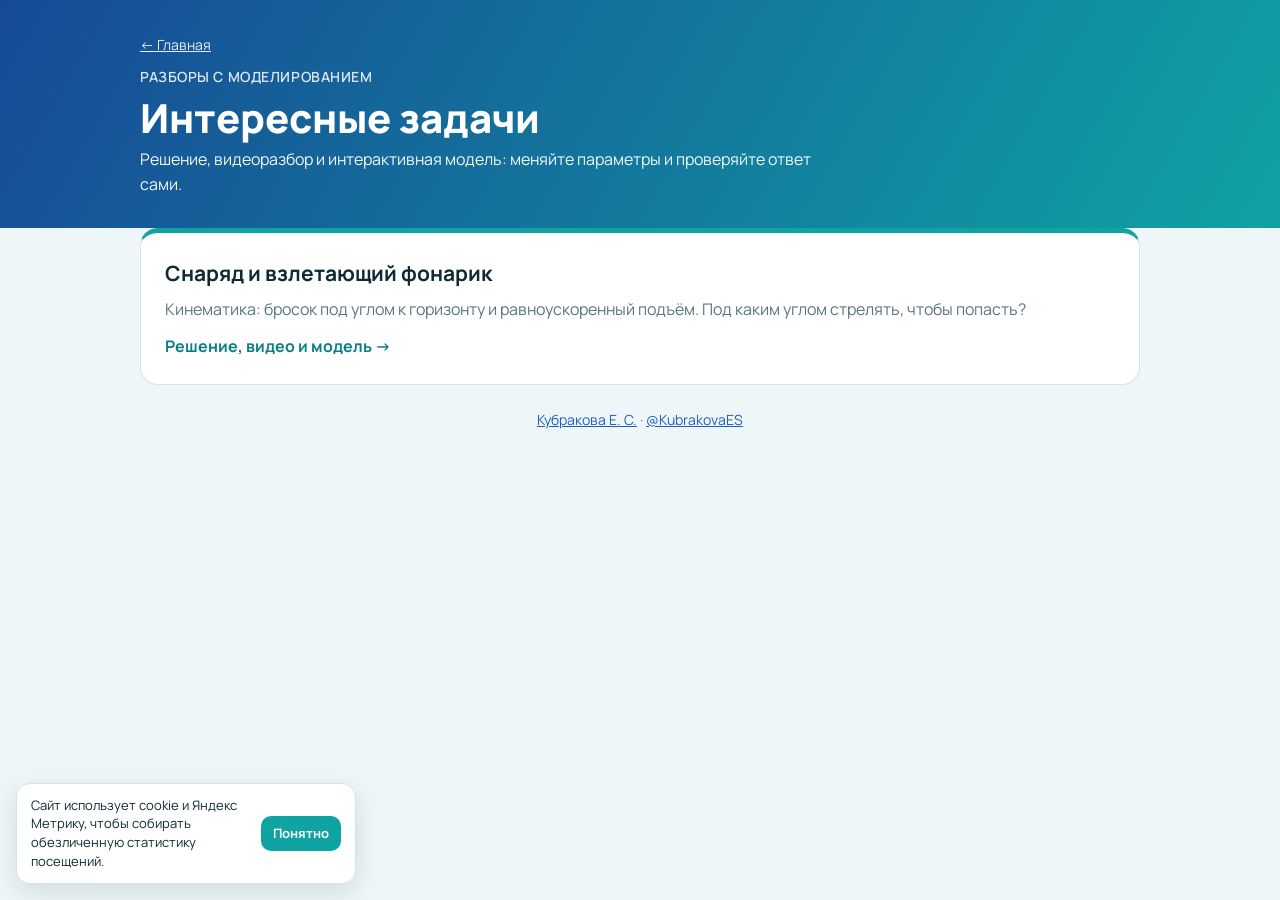
==== zadachi/index.html @ a11c0caa "Личная страница, раздел «Интересные задачи» и модель «Снаряд и фонарик» Co-authored-by: Perplexity <" ====
<!doctype html><html lang="ru"><head><meta charset="utf-8"><meta name="viewport" content="width=device-width,initial-scale=1">
<title>Интересные задачи по физике — Кубракова Е. С.</title>
<link rel="preconnect" href="https://fonts.googleapis.com"><link rel="preconnect" href="https://fonts.gstatic.com" crossorigin>
<link href="https://fonts.googleapis.com/css2?family=Manrope:wght@400;500;600;700;800&display=swap" rel="stylesheet"><link rel="stylesheet" href="../assets/site.css"><script src="../assets/metrika.js"></script></head><body><noscript><div><img src="https://mc.yandex.ru/watch/114669607" style="position:absolute;left:-9999px" alt=""></div></noscript>
<header class="top"><div class="wrap"><nav class="crumbs"><a href="../">← Главная</a></nav><div class="kicker">Разборы с моделированием</div>
<h1>Интересные задачи</h1><p>Решение, видеоразбор и интерактивная модель: меняйте параметры и проверяйте ответ сами.</p></div></header>
<main class="wrap"><div class="grid2">
<a class="big-link" href="fonarik.html"><b>Снаряд и взлетающий фонарик</b><span>Кинематика: бросок под углом к горизонту и равноускоренный подъём. Под каким углом стрелять, чтобы попасть?</span><em>Решение, видео и модель →</em></a>
</div></main>
<footer><a href="../">Кубракова Е. С.</a> · <a href="https://t.me/KubrakovaES">@KubrakovaES</a></footer></body></html>
---- assets/site.css ----
:root{--bg:#eef6f7;--surface:#fff;--ink:#0f2a33;--muted:#5b7680;--line:#d3e4e8;--teal:#0fa3a3;--teal-d:#0b7f84;--blue:#1f5fbf;--blue-d:#174a96;--ok:#138a5b;--ok-bg:#e3f5ec;--bad:#c23b3b;--bad-bg:#fbe9e9}
*{box-sizing:border-box}body{margin:0;background:var(--bg);color:var(--ink);font:16px/1.6 Manrope,system-ui,sans-serif}
a{color:var(--blue)}.wrap{max-width:1040px;margin:0 auto;padding:0 20px}
header.top{background:linear-gradient(120deg,var(--blue-d),var(--teal));color:#fff;padding:34px 0 30px}
header.top .kicker{opacity:.85;font-size:14px;font-weight:600;letter-spacing:.04em;text-transform:uppercase}
header.top h1{margin:6px 0 4px;font-size:clamp(26px,4vw,40px);line-height:1.15;font-weight:800}
header.top p{margin:6px 0 0;max-width:680px;opacity:.95}
nav.crumbs{font-size:14px;margin-bottom:10px}nav.crumbs a{color:#fff;opacity:.9}
main{padding:28px 0 50px}
.card{background:var(--surface);border:1px solid var(--line);border-radius:18px;padding:24px;margin-bottom:22px;box-shadow:0 6px 20px rgba(15,42,51,.05)}
.card h2{margin:0 0 12px;font-size:23px}
.grid2{display:grid;grid-template-columns:repeat(auto-fit,minmax(280px,1fr));gap:20px}
.big-link{display:block;text-decoration:none;color:var(--ink);background:var(--surface);border:1px solid var(--line);border-radius:18px;padding:24px;border-top:5px solid var(--teal);transition:.15s}
.big-link:hover{transform:translateY(-3px);box-shadow:0 10px 26px rgba(15,42,51,.12)}
.big-link b{display:block;font-size:21px;margin-bottom:6px}.big-link span{color:var(--muted)}.big-link em{display:block;margin-top:12px;color:var(--teal-d);font-style:normal;font-weight:700}
.big-link.blue{border-top-color:var(--blue)}.big-link.blue em{color:var(--blue)}
.btn{display:inline-flex;align-items:center;gap:8px;border:0;border-radius:12px;padding:10px 16px;font:inherit;font-weight:700;background:var(--teal);color:#fff;text-decoration:none;cursor:pointer}
.btn:hover{background:var(--teal-d)}.btn.alt{background:#e6f3f5;color:var(--teal-d)}.btn.alt:hover{background:#d4ecef}.btn.blue{background:var(--blue)}
.tags{display:flex;flex-wrap:wrap;gap:8px;margin:12px 0}.tags span{background:#e6f3f5;color:var(--teal-d);border-radius:999px;padding:4px 12px;font-size:14px;font-weight:600}
.video{position:relative;padding-top:56.25%;border-radius:14px;overflow:hidden;background:#0f2a33}.video iframe{position:absolute;inset:0;width:100%;height:100%;border:0}
.answer{background:var(--ok-bg);border-left:5px solid var(--ok);border-radius:12px;padding:12px 16px;font-weight:600}
.sim{display:grid;grid-template-columns:1fr 280px;gap:18px}@media(max-width:820px){.sim{grid-template-columns:1fr}}
canvas{width:100%;height:auto;border:1px solid var(--line);border-radius:14px;background:#f7fbfc;display:block}
.ctrl label{display:block;font-weight:700;margin:10px 0 2px}.ctrl input[type=range]{width:100%;accent-color:var(--teal)}
.row{display:flex;flex-wrap:wrap;gap:8px;margin-top:12px}
.status{margin-top:14px;padding:10px 12px;border-radius:12px;background:#eef6f7;font-size:15px}.status.hit{background:var(--ok-bg);color:var(--ok);font-weight:700}.status.miss{background:var(--bad-bg);color:var(--bad)}
.readout{font-variant-numeric:tabular-nums;font-size:14px;color:var(--muted);margin-top:8px}
details{border-top:1px solid var(--line);padding:10px 0}summary{cursor:pointer;font-weight:700}
footer{color:var(--muted);font-size:14px;text-align:center;padding:24px 0 40px}
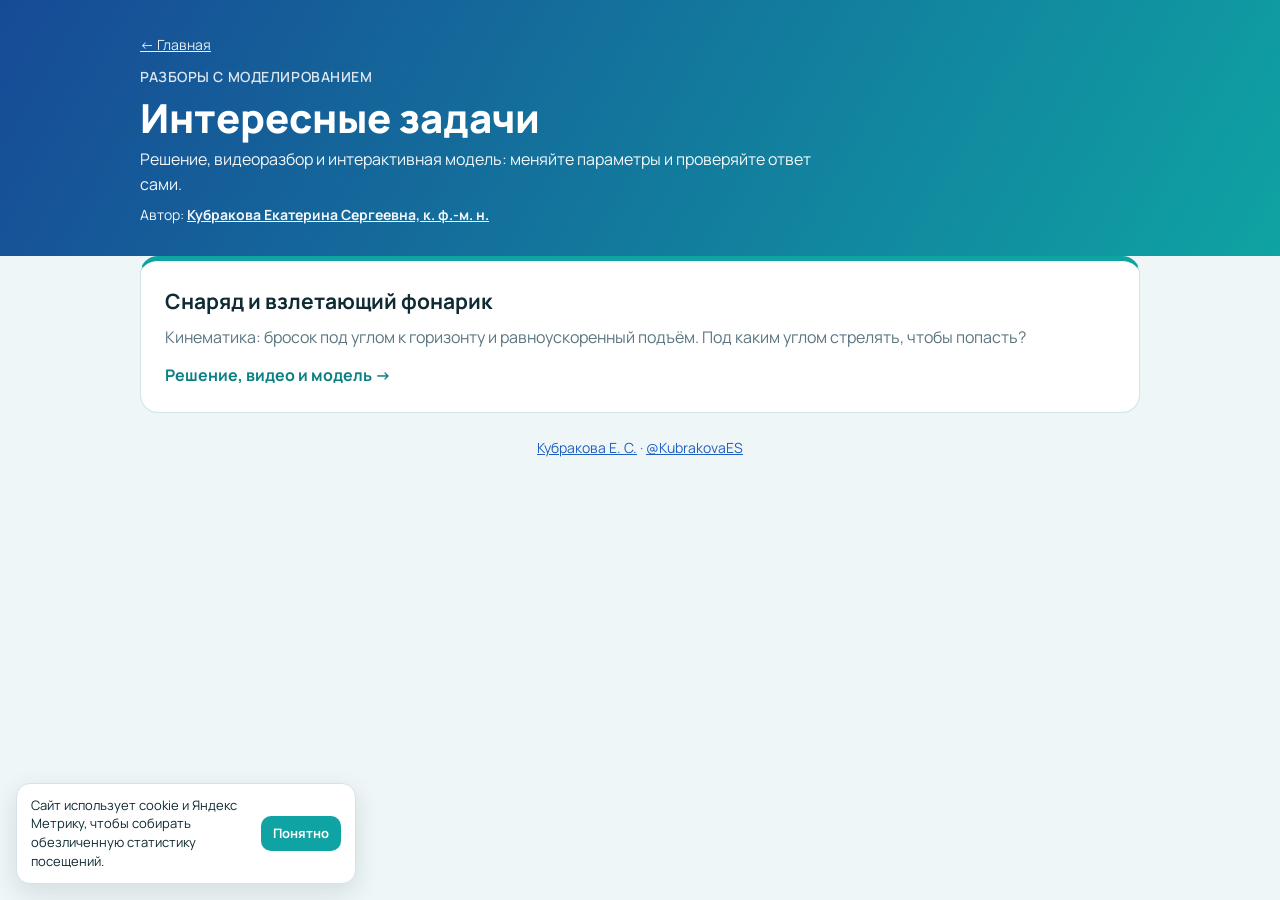
==== commit a3aecd45: "Видимость для ИИ-поиска: блок «Коротко», FAQ, автор, JSON-LD, llms.txt, robots.txt Co-authored-by: P" ====
--- a/zadachi/index.html
+++ b/zadachi/index.html
@@ -1,9 +1,11 @@
 <!doctype html><html lang="ru"><head><meta charset="utf-8"><meta name="viewport" content="width=device-width,initial-scale=1">
 <title>Интересные задачи по физике — Кубракова Е. С.</title>
+<script type="application/ld+json">{"@context": "https://schema.org", "@type": "LearningResource", "name": "Интересные задачи по физике — Кубракова Е. С.", "description": "Интересные задачи по физике с подробным решением, видеоразбором и интерактивными моделями от репетитора Кубраковой Е. С.", "url": "https://kubrakovaes.github.io/zadachi/", "inLanguage": "ru", "learningResourceType": "Разборы задач", "educationalLevel": "Подготовка к ЕГЭ и ОГЭ", "about": "Физика", "isAccessibleForFree": true, "dateModified": "2026-11-26", "author": {"@type": "Person", "name": "Кубракова Екатерина Сергеевна", "honorificSuffix": "кандидат физико-математических наук", "url": "https://kubrakovaes.github.io/"}, "publisher": {"@type": "Person", "name": "Кубракова Екатерина Сергеевна", "honorificSuffix": "кандидат физико-математических наук", "url": "https://kubrakovaes.github.io/"}, "hasPart": [{"@type": "LearningResource", "name": "Снаряд и взлетающий фонарик", "url": "https://kubrakovaes.github.io/zadachi/fonarik.html"}]}</script>
+<meta name="description" content="Интересные задачи по физике с подробным решением, видеоразбором и интерактивными моделями от репетитора Кубраковой Е. С."><link rel="canonical" href="https://kubrakovaes.github.io/zadachi/"><meta name="robots" content="index,follow"><meta property="og:title" content="Интересные задачи по физике — Кубракова Е. С."><meta property="og:description" content="Интересные задачи по физике с подробным решением, видеоразбором и интерактивными моделями от репетитора Кубраковой Е. С."><meta property="og:url" content="https://kubrakovaes.github.io/zadachi/"><meta property="og:type" content="website"><meta property="og:locale" content="ru_RU"><meta property="og:site_name" content="Кубракова Е. С. — физика и информатика"><meta property="og:image" content="https://kubrakovaes.github.io/assets/img/portrait.jpg"><meta name="twitter:card" content="summary_large_image">
 <link rel="preconnect" href="https://fonts.googleapis.com"><link rel="preconnect" href="https://fonts.gstatic.com" crossorigin>
 <link href="https://fonts.googleapis.com/css2?family=Manrope:wght@400;500;600;700;800&display=swap" rel="stylesheet"><link rel="stylesheet" href="../assets/site.css"><script src="../assets/metrika.js"></script></head><body><noscript><div><img src="https://mc.yandex.ru/watch/114669607" style="position:absolute;left:-9999px" alt=""></div></noscript>
 <header class="top"><div class="wrap"><nav class="crumbs"><a href="../">← Главная</a></nav><div class="kicker">Разборы с моделированием</div>
-<h1>Интересные задачи</h1><p>Решение, видеоразбор и интерактивная модель: меняйте параметры и проверяйте ответ сами.</p></div></header>
+<h1>Интересные задачи</h1><p>Решение, видеоразбор и интерактивная модель: меняйте параметры и проверяйте ответ сами.</p><p class="author-line">Автор: <a href="https://kubrakovaes.github.io/">Кубракова Екатерина Сергеевна, к. ф.-м. н.</a></p></div></header>
 <main class="wrap"><div class="grid2">
 <a class="big-link" href="fonarik.html"><b>Снаряд и взлетающий фонарик</b><span>Кинематика: бросок под углом к горизонту и равноускоренный подъём. Под каким углом стрелять, чтобы попасть?</span><em>Решение, видео и модель →</em></a>
 </div></main>
--- a/assets/site.css
+++ b/assets/site.css
@@ -27,3 +27,54 @@
 .readout{font-variant-numeric:tabular-nums;font-size:14px;color:var(--muted);margin-top:8px}
 details{border-top:1px solid var(--line);padding:10px 0}summary{cursor:pointer;font-weight:700}
 footer{color:var(--muted);font-size:14px;text-align:center;padding:24px 0 40px}
+
+/* ---------- Главная страница ---------- */
+.hero{display:grid;grid-template-columns:200px 1fr;gap:28px;align-items:center}
+.hero img{width:200px;height:200px;object-fit:cover;object-position:50% 20%;border-radius:50%;border:4px solid rgba(255,255,255,.9);box-shadow:0 10px 30px rgba(15,42,51,.25)}
+@media(max-width:700px){.hero{grid-template-columns:1fr;text-align:center}.hero img{margin:0 auto;width:160px;height:160px}.hero .row{justify-content:center}}
+.stats{display:grid;grid-template-columns:repeat(4,1fr);gap:12px;margin:-24px 0 22px;position:relative}
+@media(max-width:760px){.stats{grid-template-columns:repeat(2,1fr)}}
+.stat{background:var(--surface);border:1px solid var(--line);border-radius:16px;padding:14px 16px;box-shadow:0 6px 18px rgba(15,42,51,.07)}
+.stat b{display:block;font-size:22px;color:var(--blue-d);line-height:1.2}.stat span{font-size:14px;color:var(--muted)}
+.split{display:grid;grid-template-columns:1fr 230px;gap:26px;align-items:center}
+.split.rev{grid-template-columns:230px 1fr}.split.rev .ph{order:-1}
+.split .ph img{width:100%;aspect-ratio:4/5;object-fit:cover;object-position:50% 25%;border-radius:16px;display:block;box-shadow:0 8px 22px rgba(15,42,51,.12)}
+@media(max-width:700px){.split,.split.rev{grid-template-columns:1fr}.split.rev .ph{order:0}.split .ph img{max-width:260px;margin:0 auto}}
+.split ul{padding-left:20px;margin:8px 0}.split li{margin:4px 0}
+.card h3{margin:0 0 8px;font-size:19px;color:var(--teal-d)}
+.reviews{display:grid;grid-template-columns:repeat(auto-fill,minmax(280px,1fr));gap:16px;margin-bottom:16px}
+.review{break-inside:avoid;background:#fbfeff;border:1px solid var(--line);border-left:4px solid var(--teal);border-radius:14px;padding:16px 18px;margin:0}
+.review h4{margin:0 0 8px;font-size:17px;font-weight:800;color:var(--ink);line-height:1.3}
+.review p{margin:0;font-style:italic;color:#29454f}
+.review .who{margin-top:10px;color:var(--teal-d);font-weight:700;font-size:13px;font-style:normal}
+.shots{columns:2 300px;column-gap:16px;margin-top:6px}
+.shots a{display:block;break-inside:avoid;margin:0 0 16px;border:1px solid var(--line);border-radius:14px;overflow:hidden;box-shadow:0 4px 14px rgba(15,42,51,.06)}
+.shots img{width:100%;display:block}
+.sub{color:var(--muted);margin:-4px 0 16px}
+.socials{display:grid;grid-template-columns:repeat(auto-fit,minmax(220px,1fr));gap:12px}
+.soc{display:flex;align-items:center;gap:14px;padding:14px 18px;border-radius:16px;color:#fff;text-decoration:none;font-weight:700;box-shadow:0 6px 16px rgba(15,42,51,.14);transition:.15s}
+.soc:hover{transform:translateY(-2px);box-shadow:0 10px 22px rgba(15,42,51,.2)}
+.soc svg{flex:none;width:34px;height:34px;padding:7px;border-radius:50%;background:rgba(255,255,255,.2)}
+.soc span{display:flex;flex-direction:column;line-height:1.25}.soc small{font-weight:500;opacity:.9;font-size:13px}
+.soc.tg{background:linear-gradient(120deg,#0fa3a3,#1a8fd6)}.soc.vk{background:linear-gradient(120deg,#1f5fbf,#2787f5)}
+.soc.yt{background:linear-gradient(120deg,#174a96,#3a6fd0)}.soc.tl{background:linear-gradient(120deg,#0b7f84,#16b3a8)}
+.btn.max{background:linear-gradient(90deg,#3b5bff,#8a3cff)}.btn.max:hover{filter:brightness(.92)}
+.hero .btn.alt{background:rgba(255,255,255,.18);color:#fff}
+
+.hub{background:linear-gradient(135deg,#0b2a3a 0%,#123f63 55%,#0b5f6a 100%);border-radius:22px;padding:30px 28px;margin:0 0 22px;color:#fff;box-shadow:0 14px 34px rgba(11,42,58,.28)}
+.hub h2{color:#fff;margin:0 0 4px}.hub .hub-sub{color:#a9d9e0;margin:0 0 18px}
+.hub .big-link{background:rgba(255,255,255,.08);border:1px solid rgba(255,255,255,.18);border-top:5px solid #2fd0c8;color:#fff}
+.hub .big-link.blue{border-top-color:#5aa0ff}
+.hub .big-link span{color:#d3e9ee}.hub .big-link em{color:#5fe3da}.hub .big-link.blue em{color:#8cc0ff}
+.hub .big-link:hover{background:rgba(255,255,255,.14);box-shadow:0 10px 26px rgba(0,0,0,.3)}
+.review:nth-child(even){background:linear-gradient(135deg,#e3f4f6,#e6eefb);border-left-color:var(--blue)}
+.review:nth-child(even) .who{color:var(--blue)}
+/* блоки для поиска и нейросетей */
+.brief p{margin:0 0 8px}.brief .upd{margin:0;font-size:13px;color:var(--muted)}
+.tbl-wrap{overflow-x:auto}.facts{width:100%;border-collapse:collapse;font-size:16px}
+.facts th,.facts td{text-align:left;padding:10px 12px;border-bottom:1px solid var(--line)}
+.facts th{color:var(--teal-d);font-weight:800;background:#eef6f7}
+.faq-item{padding:12px 0;border-bottom:1px solid var(--line)}.faq-item:last-child{border-bottom:0}
+.faq-item h3{margin:0 0 6px}.faq-item p{margin:0}
+.stats{grid-template-columns:repeat(5,1fr)}@media(max-width:900px){.stats{grid-template-columns:repeat(3,1fr)}}@media(max-width:560px){.stats{grid-template-columns:repeat(2,1fr)}}
+.author-line{margin:10px 0 0;font-size:14px;opacity:.9}.author-line a{color:inherit;font-weight:700}
